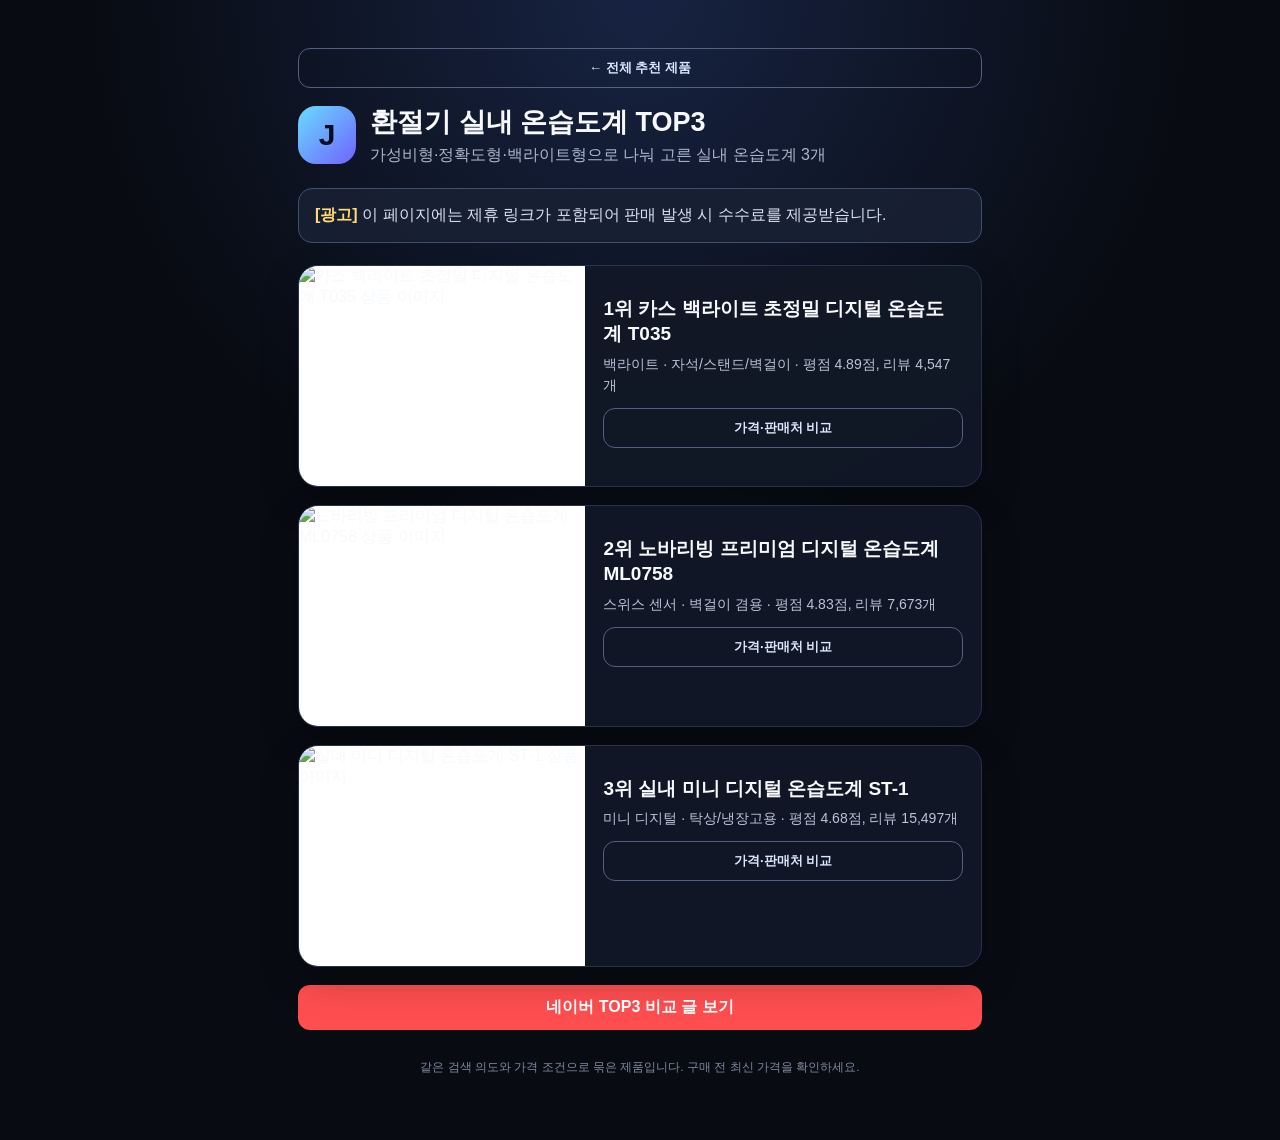
==== product-hub/c/hygrometer-fall-top3.html @ 69abff64 "feat(commerce): TOP3 발행·시각 QA를 전 경로에 강제" ====
<!doctype html>
<html lang="ko"><head><meta charset="utf-8"><meta name="viewport" content="width=device-width,initial-scale=1">
<title>환절기 실내 온습도계 TOP3 비교·추천 | 젬쇼츠</title><meta name="description" content="가성비형·정확도형·백라이트형으로 나눠 고른 실내 온습도계 3개">
<link rel="canonical" href="https://nimej99.github.io/jemshorts/c/hygrometer-fall-top3.html"><link rel="stylesheet" href="../styles.css">
<meta property="og:title" content="환절기 실내 온습도계 TOP3"><meta property="og:description" content="가성비형·정확도형·백라이트형으로 나눠 고른 실내 온습도계 3개">
<script type="application/ld+json">{"@context": "https://schema.org", "@type": "ItemList", "name": "환절기 실내 온습도계 TOP3", "description": "가성비형·정확도형·백라이트형으로 나눠 고른 실내 온습도계 3개", "numberOfItems": 3, "itemListElement": [{"@type": "ListItem", "position": 1, "url": "https://nimej99.github.io/jemshorts/p/naver-805658096308544-9847329126.html", "name": "카스 백라이트 초정밀 디지털 온습도계 T035"}, {"@type": "ListItem", "position": 2, "url": "https://nimej99.github.io/jemshorts/p/naver-805935200949997-3422617747.html", "name": "노바리빙 프리미엄 디지털 온습도계 ML0758"}, {"@type": "ListItem", "position": 3, "url": "https://nimej99.github.io/jemshorts/p/naver-867873273154881-115945317.html", "name": "실내 미니 디지털 온습도계 ST-1"}]}</script></head>
<body><main><p><a class="watch" href="../">← 전체 추천 제품</a></p>
<header class="hero"><div class="logo">J</div><div><h1>환절기 실내 온습도계 TOP3</h1><p>가성비형·정확도형·백라이트형으로 나눠 고른 실내 온습도계 3개</p></div></header>
<aside class="disclosure"><strong>[광고]</strong> 이 페이지에는 제휴 링크가 포함되어 판매 발생 시 수수료를 제공받습니다.</aside>
<section class="products"><article class="card"><img class="product-image" src="https://dthumb-phinf.pstatic.net/?src=%22https%3A%2F%2Fshop-phinf.pstatic.net%2F20240120_164%2F17056935680555XoxN_JPEG%2F106829463766663668_1484678201.jpg%22&amp;type=brandconnect_f500_500_product" alt="카스 백라이트 초정밀 디지털 온습도계 T035 상품 이미지"><div class="content"><h2>1위 카스 백라이트 초정밀 디지털 온습도계 T035</h2><p class="summary">백라이트 · 자석/스탠드/벽걸이 · 평점 4.89점, 리뷰 4,547개</p><a class="watch" href="../p/naver-805658096308544-9847329126.html">가격·판매처 비교</a></div></article><article class="card"><img class="product-image" src="https://dthumb-phinf.pstatic.net/?src=%22https%3A%2F%2Fshop-phinf.pstatic.net%2F20250905_160%2F1757039267034G0jDX_JPEG%2F62180155184253416_98754384.jpg%22&amp;type=brandconnect_f500_500_product" alt="노바리빙 프리미엄 디지털 온습도계 ML0758 상품 이미지"><div class="content"><h2>2위 노바리빙 프리미엄 디지털 온습도계 ML0758</h2><p class="summary">스위스 센서 · 벽걸이 겸용 · 평점 4.83점, 리뷰 7,673개</p><a class="watch" href="../p/naver-805935200949997-3422617747.html">가격·판매처 비교</a></div></article><article class="card"><img class="product-image" src="https://dthumb-phinf.pstatic.net/?src=%22https%3A%2F%2Fshop-phinf.pstatic.net%2F20181213_227%2Fzoaaa_1544685678095AzuYB_JPEG%2F67992837715312849_1076211837.jpg%22&amp;type=brandconnect_f500_500_product" alt="실내 미니 디지털 온습도계 ST-1 상품 이미지"><div class="content"><h2>3위 실내 미니 디지털 온습도계 ST-1</h2><p class="summary">미니 디지털 · 탁상/냉장고용 · 평점 4.68점, 리뷰 15,497개</p><a class="watch" href="../p/naver-867873273154881-115945317.html">가격·판매처 비교</a></div></article></section>
<p style="margin-top:18px"><a class="buy" href="https://blog.naver.com/jemshorts/224401366318" rel="noopener" target="_blank">네이버 TOP3 비교 글 보기</a></p>
<footer>같은 검색 의도와 가격 조건으로 묶은 제품입니다. 구매 전 최신 가격을 확인하세요.</footer>
</main></body></html>
---- product-hub/styles.css ----
:root {
  color-scheme: dark;
  font-family: -apple-system, BlinkMacSystemFont, "Noto Sans KR", sans-serif;
  background: #080b12;
  color: #f7f9fc;
}
* { box-sizing: border-box; }
body { margin: 0; background: radial-gradient(circle at top, #172342 0, #080b12 42%); }
main { width: min(720px, 100%); margin: 0 auto; padding: 32px 18px 64px; }
.hero { display: flex; align-items: center; gap: 14px; margin-bottom: 22px; }
.logo { display: grid; place-items: center; width: 58px; height: 58px; border-radius: 18px; background: linear-gradient(135deg, #69dcff, #6f63ff); color: #06101d; font-weight: 900; font-size: 30px; }
h1 { margin: 0 0 5px; font-size: 27px; }
.hero p { margin: 0; color: #abb7ce; }
.disclosure { padding: 14px 16px; border: 1px solid #43506c; border-radius: 14px; background: rgba(24, 32, 52, .88); color: #dbe2ef; line-height: 1.55; }
.disclosure strong { color: #ffdd74; }
.collection-section { margin: 22px 0; }
.collections { display: flex; flex-wrap: wrap; gap: 10px; }
.collection-link { padding: 10px 14px; border: 1px solid #52617f; border-radius: 999px; color: #dce7ff; text-decoration: none; font-weight: 750; }
.collection-link:hover, .collection-link:focus-visible { background: #23304c; }
.products { display: grid; gap: 18px; margin-top: 22px; }
.card { overflow: hidden; display: grid; grid-template-columns: 42% 58%; min-height: 220px; border: 1px solid #27334d; border-radius: 20px; background: rgba(17, 23, 38, .96); box-shadow: 0 14px 38px rgba(0, 0, 0, .24); }
.product-image { width: 100%; height: 100%; min-height: 220px; object-fit: cover; background: white; }
.content { padding: 18px; }
.badges { display: flex; gap: 6px; flex-wrap: wrap; }
.badge { padding: 4px 8px; border-radius: 999px; background: #253b65; color: #bdeaff; font-size: 12px; font-weight: 700; }
h2 { margin: 12px 0 7px; font-size: 19px; line-height: 1.35; }
.details { color: inherit; text-decoration: none; }
.details:hover, .details:focus-visible { color: #8fe3ff; }
.summary { margin: 0 0 12px; color: #bac4d7; font-size: 14px; line-height: 1.5; }
.price { margin: 0 0 14px; color: #fff; font-size: 20px; font-weight: 800; }
.price-note { min-height: 20px; margin: -8px 0 12px; color: #aebbd2; font-size: 12px; }
.price-note.savings { color: #70e6ab; font-weight: 800; }
.price-note.stale { color: #ffca74; font-weight: 800; }
.buy { display: block; padding: 12px 14px; border-radius: 12px; background: #ff4e50; color: white; text-align: center; text-decoration: none; font-weight: 800; }
.buy:hover, .buy:focus-visible { background: #ff6c6e; }
.actions { display: grid; gap: 8px; }
.offer-actions { display: grid; gap: 8px; }
.watch { display: block; padding: 10px 14px; border: 1px solid #52617f; border-radius: 12px; color: #dce7ff; text-align: center; text-decoration: none; font-weight: 700; font-size: 13px; }
.watch:hover, .watch:focus-visible { background: #23304c; }
.updated { margin: 9px 0 0; color: #7f8aa1; font-size: 11px; }
.empty, footer { color: #7f8aa1; text-align: center; }
footer { margin-top: 28px; font-size: 12px; line-height: 1.5; }
@media (max-width: 520px) {
  main { padding-inline: 14px; }
  .card { grid-template-columns: 38% 62%; }
  .content { padding: 14px; }
  h2 { font-size: 17px; }
  .summary { font-size: 13px; }
  .price { font-size: 18px; }
}
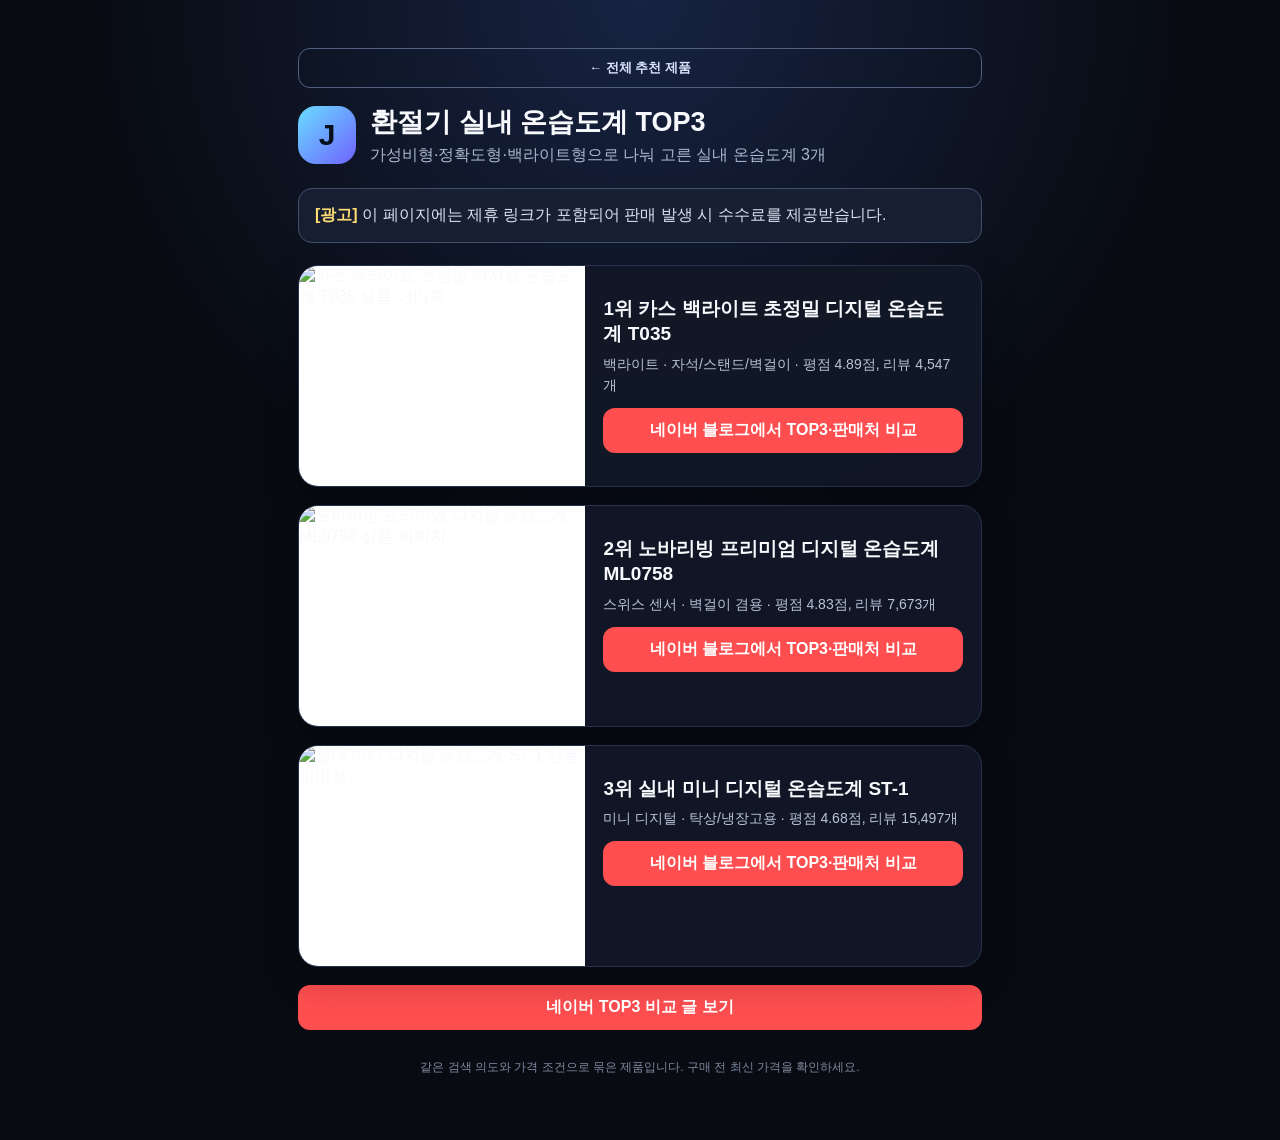
==== commit 73ea7f80: "fix(commerce): harden public product hub" ====
--- a/product-hub/c/hygrometer-fall-top3.html
+++ b/product-hub/c/hygrometer-fall-top3.html
@@ -3,11 +3,11 @@
 <title>환절기 실내 온습도계 TOP3 비교·추천 | 젬쇼츠</title><meta name="description" content="가성비형·정확도형·백라이트형으로 나눠 고른 실내 온습도계 3개">
 <link rel="canonical" href="https://nimej99.github.io/jemshorts/c/hygrometer-fall-top3.html"><link rel="stylesheet" href="../styles.css">
 <meta property="og:title" content="환절기 실내 온습도계 TOP3"><meta property="og:description" content="가성비형·정확도형·백라이트형으로 나눠 고른 실내 온습도계 3개">
-<script type="application/ld+json">{"@context": "https://schema.org", "@type": "ItemList", "name": "환절기 실내 온습도계 TOP3", "description": "가성비형·정확도형·백라이트형으로 나눠 고른 실내 온습도계 3개", "numberOfItems": 3, "itemListElement": [{"@type": "ListItem", "position": 1, "url": "https://nimej99.github.io/jemshorts/p/naver-805658096308544-9847329126.html", "name": "카스 백라이트 초정밀 디지털 온습도계 T035"}, {"@type": "ListItem", "position": 2, "url": "https://nimej99.github.io/jemshorts/p/naver-805935200949997-3422617747.html", "name": "노바리빙 프리미엄 디지털 온습도계 ML0758"}, {"@type": "ListItem", "position": 3, "url": "https://nimej99.github.io/jemshorts/p/naver-867873273154881-115945317.html", "name": "실내 미니 디지털 온습도계 ST-1"}]}</script></head>
+<script type="application/ld+json">{"@context": "https://schema.org", "@type": "ItemList", "name": "환절기 실내 온습도계 TOP3", "description": "가성비형·정확도형·백라이트형으로 나눠 고른 실내 온습도계 3개", "numberOfItems": 3, "itemListElement": [{"@type": "ListItem", "position": 1, "url": "https://nimej99.github.io/jemshorts/c/hygrometer-fall-top3.html#naver-805658096308544-9847329126", "name": "카스 백라이트 초정밀 디지털 온습도계 T035"}, {"@type": "ListItem", "position": 2, "url": "https://nimej99.github.io/jemshorts/c/hygrometer-fall-top3.html#naver-805935200949997-3422617747", "name": "노바리빙 프리미엄 디지털 온습도계 ML0758"}, {"@type": "ListItem", "position": 3, "url": "https://nimej99.github.io/jemshorts/c/hygrometer-fall-top3.html#naver-867873273154881-115945317", "name": "실내 미니 디지털 온습도계 ST-1"}]}</script></head>
 <body><main><p><a class="watch" href="../">← 전체 추천 제품</a></p>
 <header class="hero"><div class="logo">J</div><div><h1>환절기 실내 온습도계 TOP3</h1><p>가성비형·정확도형·백라이트형으로 나눠 고른 실내 온습도계 3개</p></div></header>
 <aside class="disclosure"><strong>[광고]</strong> 이 페이지에는 제휴 링크가 포함되어 판매 발생 시 수수료를 제공받습니다.</aside>
-<section class="products"><article class="card"><img class="product-image" src="https://dthumb-phinf.pstatic.net/?src=%22https%3A%2F%2Fshop-phinf.pstatic.net%2F20240120_164%2F17056935680555XoxN_JPEG%2F106829463766663668_1484678201.jpg%22&amp;type=brandconnect_f500_500_product" alt="카스 백라이트 초정밀 디지털 온습도계 T035 상품 이미지"><div class="content"><h2>1위 카스 백라이트 초정밀 디지털 온습도계 T035</h2><p class="summary">백라이트 · 자석/스탠드/벽걸이 · 평점 4.89점, 리뷰 4,547개</p><a class="watch" href="../p/naver-805658096308544-9847329126.html">가격·판매처 비교</a></div></article><article class="card"><img class="product-image" src="https://dthumb-phinf.pstatic.net/?src=%22https%3A%2F%2Fshop-phinf.pstatic.net%2F20250905_160%2F1757039267034G0jDX_JPEG%2F62180155184253416_98754384.jpg%22&amp;type=brandconnect_f500_500_product" alt="노바리빙 프리미엄 디지털 온습도계 ML0758 상품 이미지"><div class="content"><h2>2위 노바리빙 프리미엄 디지털 온습도계 ML0758</h2><p class="summary">스위스 센서 · 벽걸이 겸용 · 평점 4.83점, 리뷰 7,673개</p><a class="watch" href="../p/naver-805935200949997-3422617747.html">가격·판매처 비교</a></div></article><article class="card"><img class="product-image" src="https://dthumb-phinf.pstatic.net/?src=%22https%3A%2F%2Fshop-phinf.pstatic.net%2F20181213_227%2Fzoaaa_1544685678095AzuYB_JPEG%2F67992837715312849_1076211837.jpg%22&amp;type=brandconnect_f500_500_product" alt="실내 미니 디지털 온습도계 ST-1 상품 이미지"><div class="content"><h2>3위 실내 미니 디지털 온습도계 ST-1</h2><p class="summary">미니 디지털 · 탁상/냉장고용 · 평점 4.68점, 리뷰 15,497개</p><a class="watch" href="../p/naver-867873273154881-115945317.html">가격·판매처 비교</a></div></article></section>
+<section class="products"><article id="naver-805658096308544-9847329126" class="card"><img class="product-image" src="https://dthumb-phinf.pstatic.net/?src=%22https%3A%2F%2Fshop-phinf.pstatic.net%2F20240120_164%2F17056935680555XoxN_JPEG%2F106829463766663668_1484678201.jpg%22&amp;type=brandconnect_f500_500_product" alt="카스 백라이트 초정밀 디지털 온습도계 T035 상품 이미지"><div class="content"><h2>1위 카스 백라이트 초정밀 디지털 온습도계 T035</h2><p class="summary">백라이트 · 자석/스탠드/벽걸이 · 평점 4.89점, 리뷰 4,547개</p><a class="buy" href="https://blog.naver.com/jemshorts/224401366318" rel="noopener" target="_blank">네이버 블로그에서 TOP3·판매처 비교</a></div></article><article id="naver-805935200949997-3422617747" class="card"><img class="product-image" src="https://dthumb-phinf.pstatic.net/?src=%22https%3A%2F%2Fshop-phinf.pstatic.net%2F20250905_160%2F1757039267034G0jDX_JPEG%2F62180155184253416_98754384.jpg%22&amp;type=brandconnect_f500_500_product" alt="노바리빙 프리미엄 디지털 온습도계 ML0758 상품 이미지"><div class="content"><h2>2위 노바리빙 프리미엄 디지털 온습도계 ML0758</h2><p class="summary">스위스 센서 · 벽걸이 겸용 · 평점 4.83점, 리뷰 7,673개</p><a class="buy" href="https://blog.naver.com/jemshorts/224401366318" rel="noopener" target="_blank">네이버 블로그에서 TOP3·판매처 비교</a></div></article><article id="naver-867873273154881-115945317" class="card"><img class="product-image" src="https://dthumb-phinf.pstatic.net/?src=%22https%3A%2F%2Fshop-phinf.pstatic.net%2F20181213_227%2Fzoaaa_1544685678095AzuYB_JPEG%2F67992837715312849_1076211837.jpg%22&amp;type=brandconnect_f500_500_product" alt="실내 미니 디지털 온습도계 ST-1 상품 이미지"><div class="content"><h2>3위 실내 미니 디지털 온습도계 ST-1</h2><p class="summary">미니 디지털 · 탁상/냉장고용 · 평점 4.68점, 리뷰 15,497개</p><a class="buy" href="https://blog.naver.com/jemshorts/224401366318" rel="noopener" target="_blank">네이버 블로그에서 TOP3·판매처 비교</a></div></article></section>
 <p style="margin-top:18px"><a class="buy" href="https://blog.naver.com/jemshorts/224401366318" rel="noopener" target="_blank">네이버 TOP3 비교 글 보기</a></p>
 <footer>같은 검색 의도와 가격 조건으로 묶은 제품입니다. 구매 전 최신 가격을 확인하세요.</footer>
 </main></body></html>
